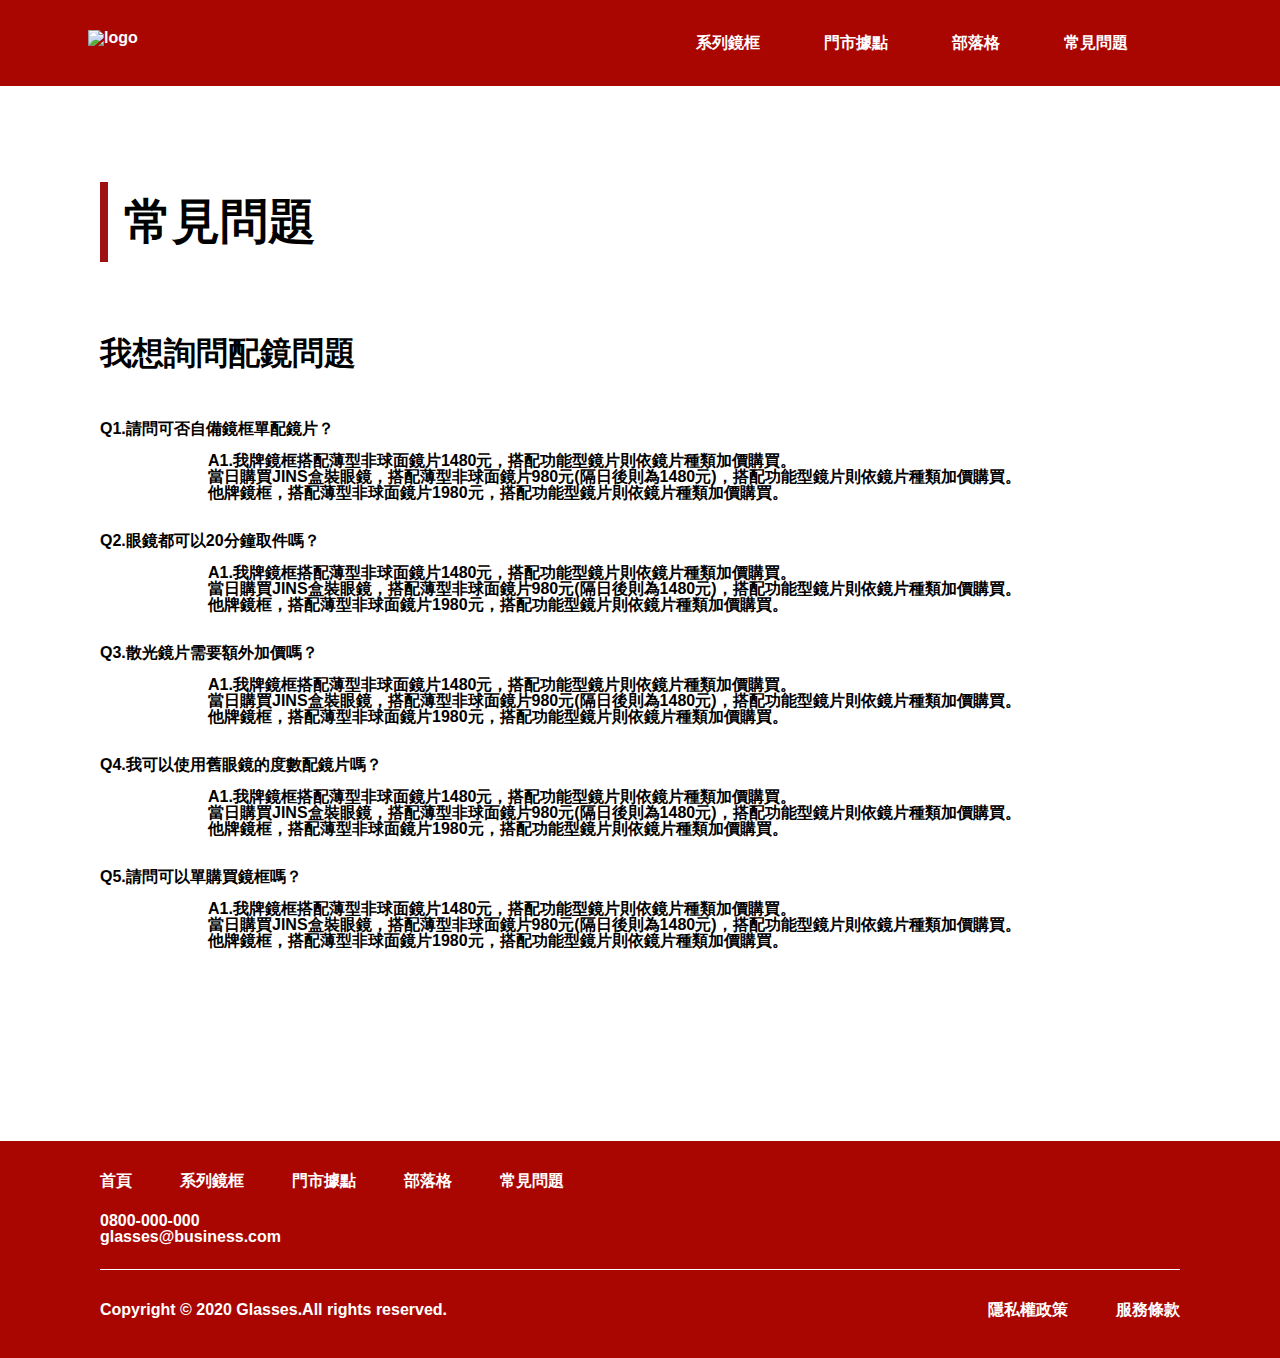
==== index.html @ 21dbaee6 "Update 2021-07-22T03:07:55.497Z" ====
<!DOCTYPE html>
<html lang="en">

<head>
  <meta charset="UTF-8">
  <meta name="viewport" content="width=device-width, initial-scale=1.0">
  <meta http-equiv="X-UA-Compatible" content="ie=edge">
  <title>首頁</title>
  <link rel="stylesheet" href="./assets/style/all.css">
</head>

<body>
  <header class="header">
      <a href="#"><img src="https://github.com/hexschool/webLayoutTraining1st/blob/master/week3/logo.png?raw=true" alt="logo"></a>
      <ul class="menu">
        <li><a href="#"> 系列鏡框</a></li>
        <li><a href="#">門市據點 </a></li>
        <li><a href="#"> 部落格</a></li>
        <li><a href="#"> 常見問題</a></li>
      </ul>
  </header>

  
<div class="question container">
  <h1 class="title">常見問題</h1>
  <h2 class="subTitle">我想詢問配鏡問題</h2>
  <h3 class="mb-2">Q1.請問可否自備鏡框單配鏡片？</h3>
  <p class="mb-4">A1.我牌鏡框搭配薄型非球面鏡片1480元，搭配功能型鏡片則依鏡片種類加價購買。 <br> 當日購買JINS盒裝眼鏡，搭配薄型非球面鏡片980元(隔日後則為1480元)，搭配功能型鏡片則依鏡片種類加價購買。 <br> 他牌鏡框，搭配薄型非球面鏡片1980元，搭配功能型鏡片則依鏡片種類加價購買。</p>
  <h3 class="mb-2">Q2.眼鏡都可以20分鐘取件嗎？</h3>
  <p class="mb-4">A1.我牌鏡框搭配薄型非球面鏡片1480元，搭配功能型鏡片則依鏡片種類加價購買。<br> 當日購買JINS盒裝眼鏡，搭配薄型非球面鏡片980元(隔日後則為1480元)，搭配功能型鏡片則依鏡片種類加價購買。<br> 他牌鏡框，搭配薄型非球面鏡片1980元，搭配功能型鏡片則依鏡片種類加價購買。</p>
  <h3 class="mb-2">Q3.散光鏡片需要額外加價嗎？</h3>
  <p class="mb-4">A1.我牌鏡框搭配薄型非球面鏡片1480元，搭配功能型鏡片則依鏡片種類加價購買。<br> 當日購買JINS盒裝眼鏡，搭配薄型非球面鏡片980元(隔日後則為1480元)，搭配功能型鏡片則依鏡片種類加價購買。<br> 他牌鏡框，搭配薄型非球面鏡片1980元，搭配功能型鏡片則依鏡片種類加價購買。</p>
  <h3 class="mb-2">Q4.我可以使用舊眼鏡的度數配鏡片嗎？</h3>
  <p class="mb-4">A1.我牌鏡框搭配薄型非球面鏡片1480元，搭配功能型鏡片則依鏡片種類加價購買。<br> 當日購買JINS盒裝眼鏡，搭配薄型非球面鏡片980元(隔日後則為1480元)，搭配功能型鏡片則依鏡片種類加價購買。<br> 他牌鏡框，搭配薄型非球面鏡片1980元，搭配功能型鏡片則依鏡片種類加價購買。</p>
  <h3 class="mb-2">Q5.請問可以單購買鏡框嗎？</h3>
  <p class="mb-4">A1.我牌鏡框搭配薄型非球面鏡片1480元，搭配功能型鏡片則依鏡片種類加價購買。 <br> 當日購買JINS盒裝眼鏡，搭配薄型非球面鏡片980元(隔日後則為1480元)，搭配功能型鏡片則依鏡片種類加價購買。<br> 他牌鏡框，搭配薄型非球面鏡片1980元，搭配功能型鏡片則依鏡片種類加價購買。</p>
</div>


  <footer class="footer">
    <div class="container">
      <div class="box5 d-flex justify-content-between ">
        <div class="footer-head  ">
          <ul class="footer-menu  text-white">
            <li class="mr-6 "><a href="#">首頁</a></li>
            <li class="mr-6 "><a href="#">系列鏡框</a></li>
            <li class="mr-6 "><a href="#">門市據點</a></li>
            <li class="mr-6 "><a href="#">部落格</a></li>
            <li class="mr-6 "><a href="#">常見問題</a></li>
          </ul>
          <div class="footer-body ">
            <ul class="co ntact text-white">
                <li class="d-flex align-items-center"><img src="https://raw.githubusercontent.com/hexschool/webLayoutTraining1st/102c91f7b3d8e08005073f54b3283b09a18dc427/week3/icon-phone.svg" alt=""><a href="tel:+0800-000-000">0800-000-000</a></li>
                <li class="d-flex align-items-center"><img src="https://raw.githubusercontent.com/hexschool/webLayoutTraining1st/102c91f7b3d8e08005073f54b3283b09a18dc427/week3/icon-mail.svg" alt=""><a href="mailto:glasses@business.com">glasses@business.com</a></li>
            </ul>
        </div>

        </div>
        <ul class="socailMedia d-flex">
          <li><img class="mr-4"  src="https://raw.githubusercontent.com/hexschool/webLayoutTraining1st/102c91f7b3d8e08005073f54b3283b09a18dc427/week3/icon-fb.svg" alt=""></li>
          <li><img  class="mr-4" src="https://raw.githubusercontent.com/hexschool/webLayoutTraining1st/102c91f7b3d8e08005073f54b3283b09a18dc427/week3/icon-ig.svg" alt=""></li>
          <li><img  class="mr-4" src="https://raw.githubusercontent.com/hexschool/webLayoutTraining1st/102c91f7b3d8e08005073f54b3283b09a18dc427/week3/icon-line.svg" alt=""></li>
        </ul>
      </div>
        <div class="copyright d-flex justify-content-between">
          <span>Copyright © 2020 Glasses.All rights reserved.</span>
            <div class="copyright-content d-flex">
              <p class="mr-6">隱私權政策</p>
              <p>服務條款 </p>
            </div>
        </div>
    </div>
  </footer>
  <script src="./assets/js/vendors.js"></script>
  <script src="./assets/js/all.js"></script>
</body>

</html>
---- assets/style/all.css ----
/* http://meyerweb.com/eric/tools/css/reset/ 
   v2.0 | 20110126
   License: none (public domain)
*/
html, body, div, span, applet, object, iframe,
h1, h2, h3, h4, h5, h6, p, blockquote, pre,
a, abbr, acronym, address, big, cite, code,
del, dfn, em, img, ins, kbd, q, s, samp,
small, strike, strong, sub, sup, tt, var,
b, u, i, center,
dl, dt, dd, ol, ul, li,
fieldset, form, label, legend,
table, caption, tbody, tfoot, thead, tr, th, td,
article, aside, canvas, details, embed,
figure, figcaption, footer, header, hgroup,
menu, nav, output, ruby, section, summary,
time, mark, audio, video {
  margin: 0;
  padding: 0;
  border: 0;
  font-size: 100%;
  font: inherit;
  vertical-align: baseline; }

/* HTML5 display-role reset for older browsers */
article, aside, details, figcaption, figure,
footer, header, hgroup, menu, nav, section {
  display: block; }

body {
  line-height: 1; }

ol, ul {
  list-style: none; }

blockquote, q {
  quotes: none; }

blockquote:before, blockquote:after,
q:before, q:after {
  content: '';
  content: none; }

table {
  border-collapse: collapse;
  border-spacing: 0; }

*, *::before, *::after {
  -webkit-box-sizing: border-box;
          box-sizing: border-box; }

a {
  text-decoration: none;
  color: #fff; }

img {
  max-width: 100%;
  height: auto;
  display: block; }

.header {
  background-color: #AA0601;
  padding: 30px 88px;
  display: -webkit-box;
  display: -ms-flexbox;
  display: flex;
  -webkit-box-pack: justify;
      -ms-flex-pack: justify;
          justify-content: space-between; }
  .header .menu {
    display: -webkit-box;
    display: -ms-flexbox;
    display: flex;
    -ms-flex-wrap: wrap;
        flex-wrap: wrap;
    -webkit-box-align: center;
        -ms-flex-align: center;
            align-items: center; }
    .header .menu li {
      margin-right: 64px; }
    .header .menu a {
      display: block;
      padding: 5px 0; }
      .header .menu a:hover {
        background: orange; }

@media (max-width: 767px) {
  .header {
    -webkit-box-orient: vertical;
    -webkit-box-direction: normal;
        -ms-flex-direction: column;
            flex-direction: column;
    padding: 0; }
    .header .menu li {
      text-align: center;
      width: 50%;
      margin: 0 auto 0 auto;
      border: 1px solid #fff;
      padding: 8px 0; }
    .header a {
      margin: 0 auto;
      padding: 10px 0;
      display: block; } }

.footer {
  background-color: #AA0601;
  padding-top: 32px;
  padding-bottom: 40px; }
  .footer .footer-head {
    display: -webkit-box;
    display: -ms-flexbox;
    display: flex;
    -webkit-box-orient: vertical;
    -webkit-box-direction: normal;
        -ms-flex-direction: column;
            flex-direction: column; }
  .footer .footer-menu {
    display: -webkit-box;
    display: -ms-flexbox;
    display: flex; }
    .footer .footer-menu a:hover {
      color: green; }

.footer-body {
  padding-top: 24px;
  padding-bottom: 24px; }

.socailMedia img {
  cursor: pointer; }

.contact a {
  font-size: 36px; }
  .contact a:hover {
    color: green; }

.contact img {
  height: 36px;
  width: 36px;
  margin-right: 22px; }

.copyright {
  padding-top: 32px;
  color: #fff;
  border-top: 1px solid #fff; }

@media (max-width: 992px) {
  .socailMedia img {
    width: 24px;
    height: 24px;
    margin-right: 24px; }
  .contact a {
    font-size: 20px;
    line-height: 30px; }
  .contact img {
    width: 18px;
    height: 18px; }
  .footer-menu li {
    margin-right: 40px; } }

@media (max-width: 992px) {
  .copyright span {
    font-size: 16px; } }

@media (max-width: 767px) {
  .footer .footer-menu {
    display: none; }
  .contact a {
    font-size: 16px; }
  .contact img {
    width: 16px;
    height: 16px;
    margin-right: 5px; }
  .copyright span {
    font-size: 14px;
    margin-bottom: 8px; }
  .copyright span {
    font-size: 14px;
    margin-bottom: 8px; }
  .copyright, .copyright-content {
    -webkit-box-orient: vertical;
    -webkit-box-direction: normal;
        -ms-flex-direction: column;
            flex-direction: column; }
  .copyright-content p {
    margin-bottom: 8px; }
  .socailMedia img {
    width: 24px;
    height: 24px; }
  .footer-body {
    padding-top: 0; } }

body {
  font-family: "Noto Sans", "Roboto", sans-serif;
  font-weight: bold; }

.text-white {
  color: #fff; }

.d-flex {
  display: -webkit-box;
  display: -ms-flexbox;
  display: flex; }

.align-items-center {
  -webkit-box-align: center;
      -ms-flex-align: center;
          align-items: center; }

.justify-content-between {
  -webkit-box-pack: justify;
      -ms-flex-pack: justify;
          justify-content: space-between; }

.mb-2 {
  margin-bottom: 16px; }

.mb-3 {
  margin-bottom: 24px; }

.mb-4 {
  margin-bottom: 32px; }

.mr-4 {
  margin-right: 32px; }

.mb-5 {
  margin-bottom: 40px; }

.mr-6 {
  margin-right: 48px; }

.container {
  max-width: 1110px;
  margin: 0 auto;
  padding: 0 15px; }

.question {
  padding-top: 96px;
  padding-bottom: 160px; }

@media (max-width: 992px) {
  .question {
    padding-top: 60px;
    padding-bottom: 96px; } }

@media (max-width: 767px) {
  .question {
    padding-top: 36px;
    padding-bottom: 56px; } }

.title {
  font-size: 48px;
  line-height: 80px;
  margin-bottom: 60px;
  padding-left: 16px;
  border-left: 8px solid #9F1213; }

@media (max-width: 992px) {
  .title {
    margin-bottom: 40px;
    border-left: 4px solid #9F1213; } }

@media (max-width: 767px) {
  .title {
    font-size: 28px;
    margin-bottom: 24px;
    padding-left: 8px; } }

.subTitle {
  font-size: 32px;
  line-height: 63px;
  margin-bottom: 36px; }

@media (max-width: 767px) {
  subTitle {
    font-size: 20px; } }

.question p {
  padding-left: 10%; }

@media (max-width: 767px) {
  .question p {
    font-size: 14px;
    line-height: 21px; } }

/*# sourceMappingURL=all.css.map */
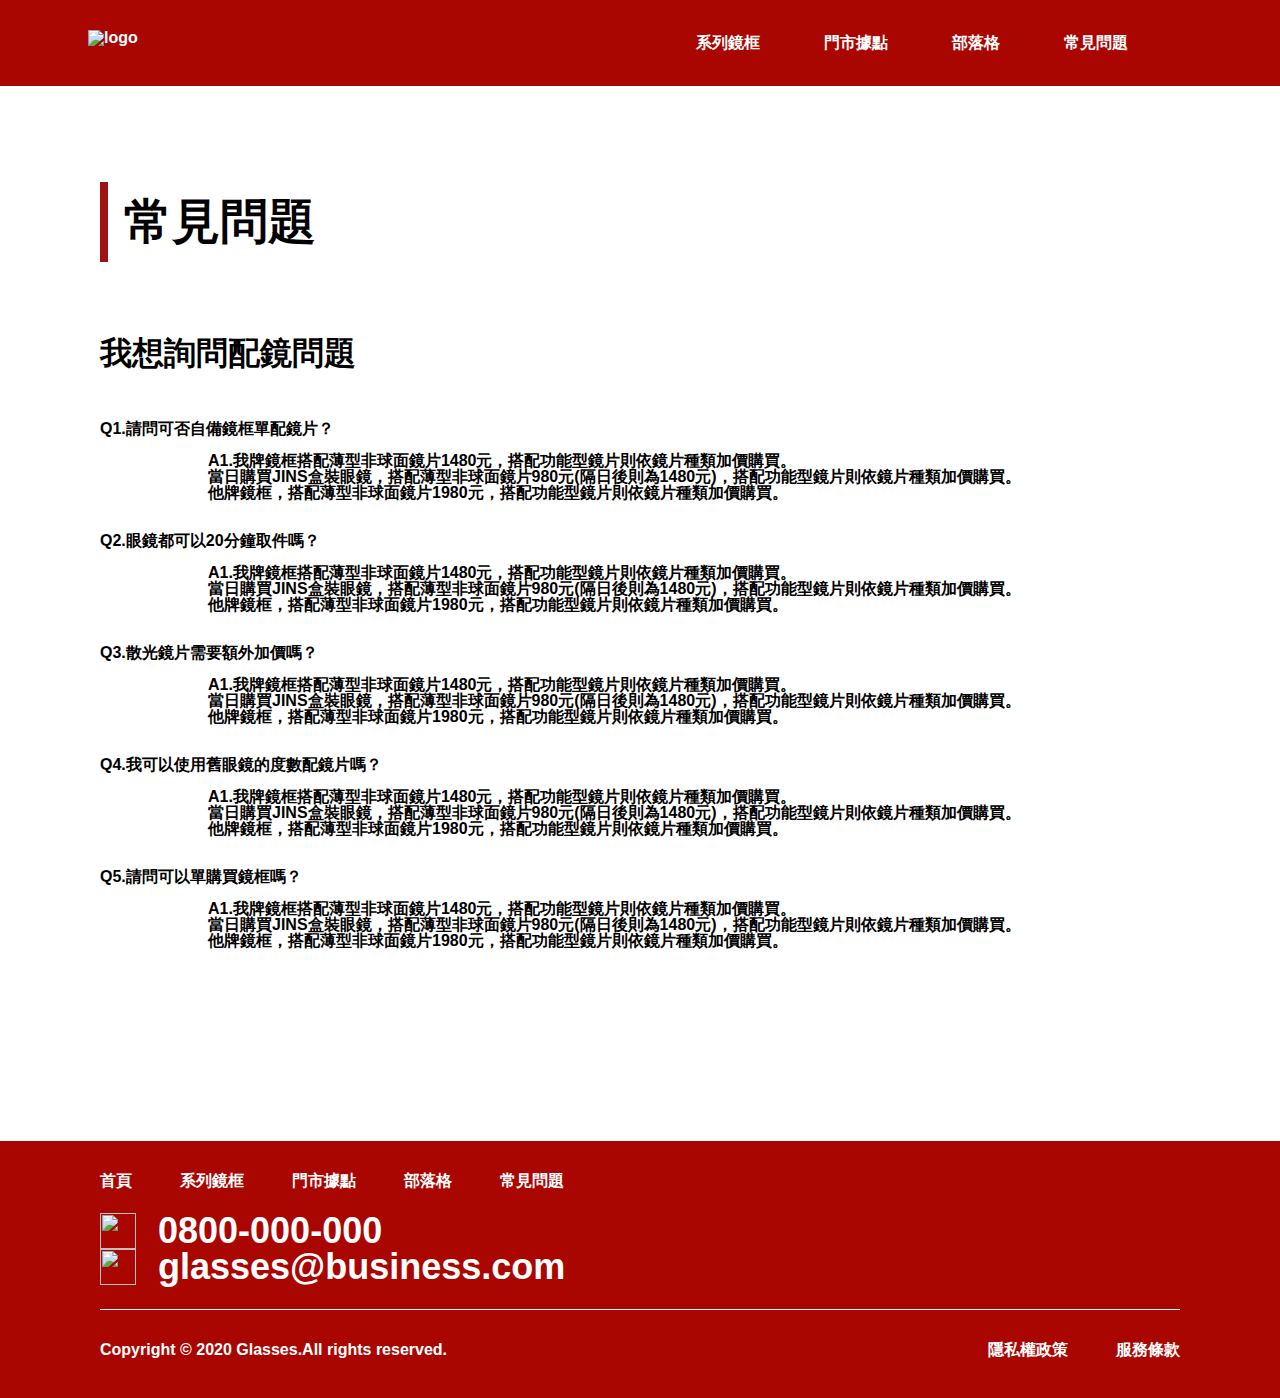
==== commit 62df6e4f: "Update 2021-07-22T03:11:56.282Z" ====
--- a/index.html
+++ b/index.html
@@ -49,7 +49,7 @@
             <li class="mr-6 "><a href="#">常見問題</a></li>
           </ul>
           <div class="footer-body ">
-            <ul class="co ntact text-white">
+            <ul class="contact text-white">
                 <li class="d-flex align-items-center"><img src="https://raw.githubusercontent.com/hexschool/webLayoutTraining1st/102c91f7b3d8e08005073f54b3283b09a18dc427/week3/icon-phone.svg" alt=""><a href="tel:+0800-000-000">0800-000-000</a></li>
                 <li class="d-flex align-items-center"><img src="https://raw.githubusercontent.com/hexschool/webLayoutTraining1st/102c91f7b3d8e08005073f54b3283b09a18dc427/week3/icon-mail.svg" alt=""><a href="mailto:glasses@business.com">glasses@business.com</a></li>
             </ul>
